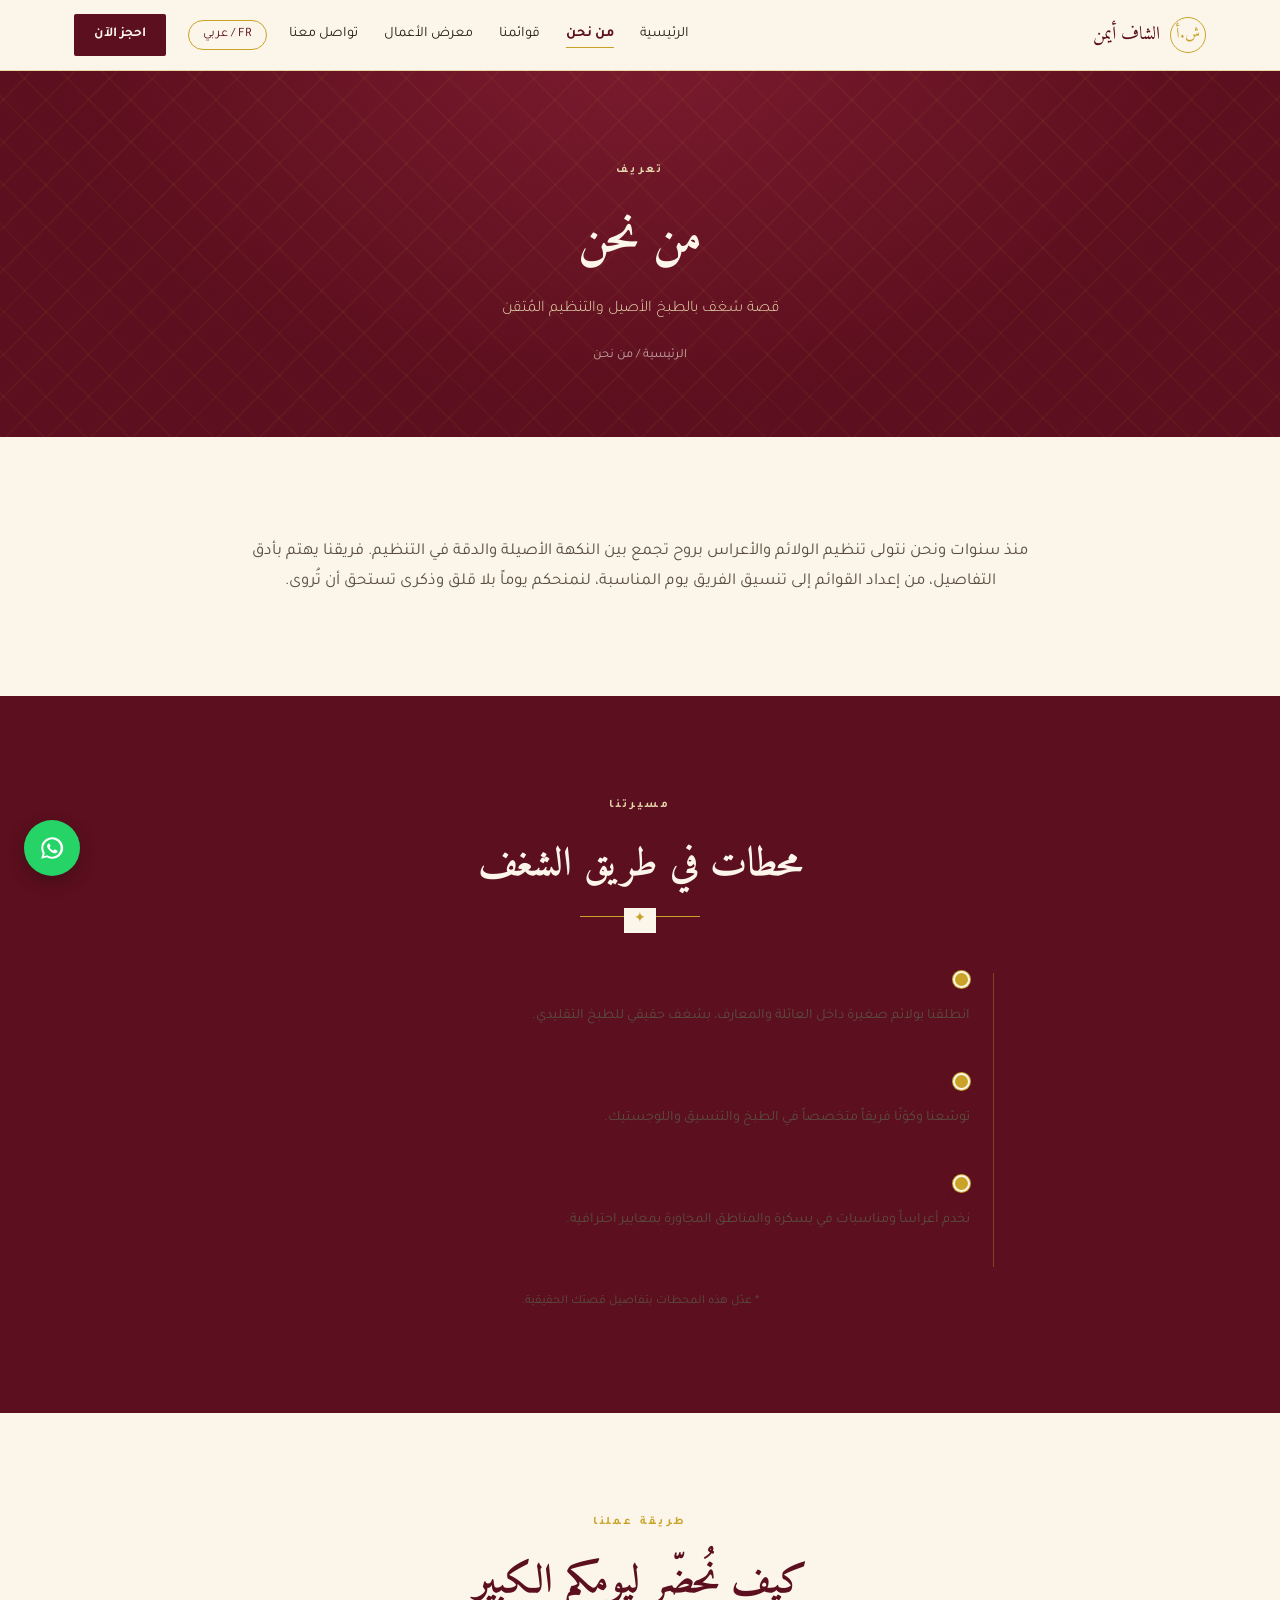
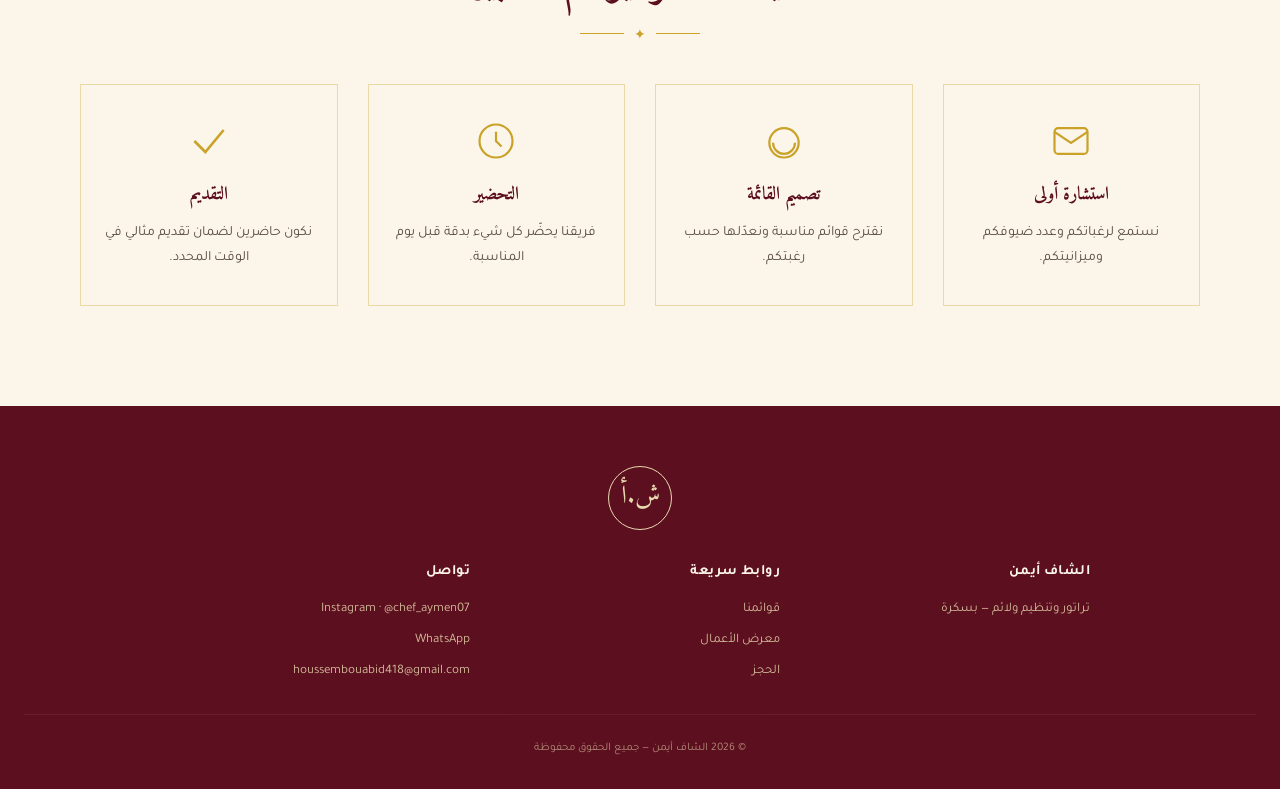
==== about.html @ d8530f5c "Add files via upload" ====
<!DOCTYPE html>
<html lang="ar" dir="rtl">
<head>
<meta charset="UTF-8">
<meta name="viewport" content="width=device-width, initial-scale=1.0">
<title>من نحن | الشاف أيمن — Chef Aymen</title>
<meta name="description" content="تعرّفوا على قصة الشاف أيمن وفريقنا المتخصص في تنظيم الولائم والأعراس.">
<link rel="canonical" href="https://your-domain-here.com/about.html">
<meta property="og:type" content="website">
<meta property="og:title" content="من نحن | الشاف أيمن — Chef Aymen">
<meta property="og:description" content="تعرّفوا على قصة الشاف أيمن وفريقنا المتخصص في تنظيم الولائم والأعراس.">
<meta property="og:url" content="https://your-domain-here.com/about.html">
<meta property="og:locale" content="ar_DZ">
<meta property="og:locale:alternate" content="fr_FR">
<meta name="twitter:card" content="summary">
<meta name="robots" content="index, follow">
<link rel="icon" href="favicon.svg" type="image/svg+xml">
<link rel="preconnect" href="https://fonts.googleapis.com">
<link href="https://fonts.googleapis.com/css2?family=Amiri:wght@400;700&family=Cormorant+Garamond:ital,wght@0,400;0,600;1,500&family=Tajawal:wght@300;400;500;700;900&display=swap" rel="stylesheet">
<link rel="stylesheet" href="style.css">
<script type="application/ld+json">
{
  "@context": "https://schema.org",
  "@type": "FoodEstablishment",
  "name": "الشاف أيمن - Chef Aymen",
  "image": "https://your-domain-here.com/og-image.jpg",
  "url": "https://your-domain-here.com",
  "telephone": "+213792289766",
  "servesCuisine": "الطبخ الجزائري التقليدي",
  "priceRange": "دج",
  "address": {
    "@type": "PostalAddress",
    "addressRegion": "بسكرة",
    "addressCountry": "DZ"
  },
  "sameAs": ["https://instagram.com/chef_aymen07"]
  
}
</script>
</head>
<body>

<header>
  <div class="nav-wrap">
    <a href="index.html" class="brand-mini">
      <span class="seal-mini">ش.أ</span>
      <span data-ar>الشاف أيمن</span>
      <span data-fr>Chef Aymen</span>
    </a>
    <div class="nav-cta">
      <nav class="main-nav">
        <ul>
        <li><a href="index.html"><span data-ar>الرئيسية</span><span data-fr>Accueil</span></a></li>
        <li><a href="about.html" class="active"><span data-ar>من نحن</span><span data-fr>À propos</span></a></li>
        <li><a href="menus.html"><span data-ar>قوائمنا</span><span data-fr>Nos Menus</span></a></li>
        <li><a href="gallery.html"><span data-ar>معرض الأعمال</span><span data-fr>Galerie</span></a></li>
        <li><a href="contact.html"><span data-ar>تواصل معنا</span><span data-fr>Contact</span></a></li>
        </ul>
      </nav>
      <button class="lang-toggle" id="langToggle">FR / عربي</button>
      <a href="booking.html" class="nav-book-btn">
        <span data-ar>احجز الآن</span><span data-fr>Réserver</span>
      </a>
      <button class="burger" id="burger" aria-label="Menu">
        <span></span><span></span><span></span>
      </button>
    </div>
  </div>
</header>

<div class="mobile-overlay" id="mobileOverlay"></div>
<div class="mobile-menu" id="mobileMenu">
  <button class="mobile-close" id="mobileClose">✕</button>
  <ul>
    <li><a href="index.html"><span data-ar>الرئيسية</span><span data-fr>Accueil</span></a></li>
        <li><a href="about.html" class="active"><span data-ar>من نحن</span><span data-fr>À propos</span></a></li>
        <li><a href="menus.html"><span data-ar>قوائمنا</span><span data-fr>Nos Menus</span></a></li>
        <li><a href="gallery.html"><span data-ar>معرض الأعمال</span><span data-fr>Galerie</span></a></li>
        <li><a href="contact.html"><span data-ar>تواصل معنا</span><span data-fr>Contact</span></a></li>
    <li><a href="booking.html" class="nav-book-btn" style="display:inline-block; margin-top:10px;"><span data-ar>احجز الآن</span><span data-fr>Réserver</span></a></li>
  </ul>
</div>


<section class="page-hero">
  <div class="kicker"><span data-ar>تعريف</span><span data-fr>Présentation</span></div>
  <h1><span data-ar>من نحن</span><span data-fr>À propos de nous</span></h1>
  <p><span data-ar>قصة شغف بالطبخ الأصيل والتنظيم المُتقن</span><span data-fr>Une histoire de passion pour la cuisine authentique et l'organisation soignée</span></p>
  <div class="breadcrumb"><a href="index.html"><span data-ar>الرئيسية</span><span data-fr>Accueil</span></a> / <span data-ar>من نحن</span><span data-fr>À propos</span></div>
</section>

<section>
  <div class="wrap-narrow" style="text-align:center;">
    <p class="reveal" style="font-size:1.05rem; color:var(--ink-soft);">
      <span data-ar>منذ سنوات ونحن نتولى تنظيم الولائم والأعراس بروح تجمع بين النكهة الأصيلة والدقة في التنظيم. فريقنا يهتم بأدق التفاصيل، من إعداد القوائم إلى تنسيق الفريق يوم المناسبة، لنمنحكم يوماً بلا قلق وذكرى تستحق أن تُروى.</span>
      <span data-fr>Depuis plusieurs années, nous organisons mariages et événements avec un esprit qui allie saveur authentique et rigueur d'organisation. Notre équipe soigne chaque détail, de la préparation des menus à la coordination le jour J.</span>
    </p>
  </div>
</section>

<section class="section-alt">
  <div class="wrap-narrow">
    <div class="kicker"><span data-ar>مسيرتنا</span><span data-fr>Notre parcours</span></div>
    <h2 class="section-title reveal"><span data-ar>محطات في طريق الشغف</span><span data-fr>Étapes d'un parcours passionné</span></h2>
    <div class="divider"></div>
    <div class="timeline">
      <div class="tl-item reveal">
        <h3><span data-ar>البداية</span><span data-fr>Les débuts</span></h3>
        <p><span data-ar>انطلقنا بولائم صغيرة داخل العائلة والمعارف، بشغف حقيقي للطبخ التقليدي.</span><span data-fr>Nous avons commencé par de petits événements familiaux, avec une vraie passion pour la cuisine traditionnelle.</span></p>
      </div>
      <div class="tl-item reveal">
        <h3><span data-ar>بناء الفريق</span><span data-fr>Constitution de l'équipe</span></h3>
        <p><span data-ar>توسّعنا وكوّنّا فريقاً متخصصاً في الطبخ والتنسيق واللوجستيك.</span><span data-fr>Nous nous sommes développés avec une équipe spécialisée en cuisine, coordination et logistique.</span></p>
      </div>
      <div class="tl-item reveal">
        <h3><span data-ar>اليوم</span><span data-fr>Aujourd'hui</span></h3>
        <p><span data-ar>نخدم أعراساً ومناسبات في بسكرة والمناطق المجاورة بمعايير احترافية.</span><span data-fr>Nous servons mariages et événements à Biskra et ses environs avec des standards professionnels.</span></p>
      </div>
    </div>
    <p class="form-note"><span data-ar>* عدّل هذه المحطات بتفاصيل قصتك الحقيقية.</span><span data-fr>* Personnalisez ces étapes avec votre histoire réelle.</span></p>
  </div>
</section>

<section>
  <div class="wrap">
    <div class="kicker"><span data-ar>طريقة عملنا</span><span data-fr>Notre méthode</span></div>
    <h2 class="section-title reveal"><span data-ar>كيف نُحضّر ليومكم الكبير</span><span data-fr>Comment nous préparons votre grand jour</span></h2>
    <div class="divider"></div>
    <div class="feature-grid">
      <div class="feature-card reveal">
      <div class="feature-icon"><svg viewBox="0 0 24 24" fill="none" stroke="currentColor" stroke-width="1.2"><rect x="3" y="5" width="18" height="14" rx="2"/><path d="M3 7l9 6 9-6"/></svg></div>
      <h3><span data-ar>استشارة أولى</span><span data-fr>Première consultation</span></h3>
      <p><span data-ar>نستمع لرغباتكم وعدد ضيوفكم وميزانيتكم.</span><span data-fr>Nous écoutons vos souhaits, le nombre d'invités et votre budget.</span></p>
    </div>
      <div class="feature-card reveal">
      <div class="feature-icon"><svg viewBox="0 0 24 24" fill="none" stroke="currentColor" stroke-width="1.2"><circle cx="12" cy="13" r="8"/><path d="M6 13a6 6 0 0 0 12 0"/></svg></div>
      <h3><span data-ar>تصميم القائمة</span><span data-fr>Conception du menu</span></h3>
      <p><span data-ar>نقترح قوائم مناسبة ونعدّلها حسب رغبتكم.</span><span data-fr>Nous proposons des menus adaptés et les ajustons selon vos préférences.</span></p>
    </div>
      <div class="feature-card reveal">
      <div class="feature-icon"><svg viewBox="0 0 24 24" fill="none" stroke="currentColor" stroke-width="1.2"><circle cx="12" cy="12" r="9"/><path d="M12 7v5l3 3"/></svg></div>
      <h3><span data-ar>التحضير</span><span data-fr>Préparation</span></h3>
      <p><span data-ar>فريقنا يحضّر كل شيء بدقة قبل يوم المناسبة.</span><span data-fr>Notre équipe prépare tout avec précision avant le jour J.</span></p>
    </div>
      <div class="feature-card reveal">
      <div class="feature-icon"><svg viewBox="0 0 24 24" fill="none" stroke="currentColor" stroke-width="1.4"><path d="M4 12l6 6L20 6"/></svg></div>
      <h3><span data-ar>التقديم</span><span data-fr>Le jour J</span></h3>
      <p><span data-ar>نكون حاضرين لضمان تقديم مثالي في الوقت المحدد.</span><span data-fr>Nous sommes présents pour garantir un service parfait à l'heure.</span></p>
    </div>
    </div>
  </div>
</section>


<footer>
  <div class="seal" style="border-color:var(--gold-soft); color:var(--gold-soft);">ش.أ</div>
  <div class="footer-grid">
    <div>
      <h4><span data-ar>الشاف أيمن</span><span data-fr>Chef Aymen</span></h4>
      <ul>
        <li><span data-ar>تراتور وتنظيم ولائم — بسكرة</span><span data-fr>Traiteur & organisation d'événements — Biskra</span></li>
      </ul>
    </div>
    <div>
      <h4><span data-ar>روابط سريعة</span><span data-fr>Liens rapides</span></h4>
      <ul>
        <li><a href="menus.html"><span data-ar>قوائمنا</span><span data-fr>Nos menus</span></a></li>
        <li><a href="gallery.html"><span data-ar>معرض الأعمال</span><span data-fr>Galerie</span></a></li>
        <li><a href="booking.html"><span data-ar>الحجز</span><span data-fr>Réservation</span></a></li>
      </ul>
    </div>
    <div>
      <h4><span data-ar>تواصل</span><span data-fr>Contact</span></h4>
      <ul>
        <li><a href="https://instagram.com/chef_aymen07" target="_blank">Instagram · @chef_aymen07</a></li>
        <li><a href="https://wa.me/213792289766" target="_blank">WhatsApp</a></li>
        <li><a href="mailto:houssembouabid418@gmail.com">houssembouabid418@gmail.com</a></li>
      </ul>
    </div>
  </div>
  <div class="footer-fine">
    <span data-ar>© 2026 الشاف أيمن — جميع الحقوق محفوظة</span>
    <span data-fr>© 2026 Chef Aymen — Tous droits réservés</span>
  </div>
</footer>

<a class="float-wa" href="https://wa.me/213792289766" target="_blank" aria-label="WhatsApp">
  <svg width="26" height="26" viewBox="0 0 24 24" fill="#fff"><path d="M12 2a10 10 0 0 0-8.6 15L2 22l5.2-1.4A10 10 0 1 0 12 2zm0 18a8 8 0 0 1-4.1-1.1l-.3-.2-3 .8.8-2.9-.2-.3A8 8 0 1 1 12 20zm4.4-5.9c-.2-.1-1.4-.7-1.6-.8s-.4-.1-.5.1-.6.8-.7.9-.3.2-.5.1a6.6 6.6 0 0 1-1.9-1.2 7 7 0 0 1-1.3-1.6c-.1-.2 0-.4.1-.5l.4-.4.2-.4c0-.1 0-.3 0-.4s-.5-1.2-.7-1.6-.4-.4-.5-.4h-.5a.9.9 0 0 0-.6.3 2.7 2.7 0 0 0-.9 2 4.7 4.7 0 0 0 1 2.5 10.7 10.7 0 0 0 4.1 3.6c.6.2 1 .4 1.4.5a3.3 3.3 0 0 0 1.5.1 2.5 2.5 0 0 0 1.6-1.1 1.9 1.9 0 0 0 .1-1.1c-.1-.1-.2-.2-.4-.3z"/></svg>
</a>

<script src="script.js"></script>
</body>
</html>
---- style.css ----
/* =========================================================
   Chef Aymen — Design System
   ========================================================= */
:root{
  --maroon-deep:#5C0F1E;
  --maroon-mid:#7A1B2E;
  --maroon-light:#9C2B42;
  --gold:#C9A227;
  --gold-soft:#E8D9AF;
  --gold-pale:#F4EBD3;
  --ivory:#FBF5EA;
  --ink:#2B2118;
  --ink-soft:#5a4d40;
  --line: rgba(201,162,39,0.35);
  --success:#2E7D4F;
}
*{box-sizing:border-box; margin:0; padding:0;}
html{scroll-behavior:smooth;}
body{
  background:var(--ivory);
  color:var(--ink);
  font-family:'Tajawal', sans-serif;
  line-height:1.75;
  overflow-x:hidden;
}
[data-fr]{display:none;}
html.lang-fr [data-ar]{display:none;}
html.lang-fr [data-fr]{display:inline;}
html.lang-fr [data-fr].block{display:block;}
h1,h2,h3,.display{ font-family:'Amiri', serif; font-weight:700; }
html.lang-fr h1, html.lang-fr h2, html.lang-fr h3, html.lang-fr .display{
  font-family:'Cormorant Garamond', serif; font-style:italic; font-weight:600;
}
a{color:inherit; text-decoration:none;}
ul{list-style:none;}
img{max-width:100%; display:block;}
button{font-family:inherit;}

/* ---------- Reveal animation ---------- */
.reveal{opacity:0; transform:translateY(24px); transition:opacity .7s cubic-bezier(.16,.8,.3,1), transform .7s cubic-bezier(.16,.8,.3,1);}
.reveal.active{opacity:1; transform:translateY(0);}
.feature-grid .feature-card:nth-child(1){transition-delay:.05s;}
.feature-grid .feature-card:nth-child(2){transition-delay:.15s;}
.feature-grid .feature-card:nth-child(3){transition-delay:.25s;}
.feature-grid .feature-card:nth-child(4){transition-delay:.35s;}
.menu-grid .menu-card:nth-child(1){transition-delay:.05s;}
.menu-grid .menu-card:nth-child(2){transition-delay:.15s;}
.menu-grid .menu-card:nth-child(3){transition-delay:.25s;}
.menu-grid .menu-card:nth-child(4){transition-delay:.35s;}
.stats .stat:nth-child(1){transition-delay:.05s;}
.stats .stat:nth-child(2){transition-delay:.15s;}
.stats .stat:nth-child(3){transition-delay:.25s;}
.contact-grid .contact-card:nth-child(1){transition-delay:.05s;}
.contact-grid .contact-card:nth-child(2){transition-delay:.12s;}
.contact-grid .contact-card:nth-child(3){transition-delay:.19s;}
.contact-grid .contact-card:nth-child(4){transition-delay:.26s;}

/* ---------- Hero entrance (plays on load, not scroll) ---------- */
@keyframes heroIn{
  from{opacity:0; transform:translateY(18px);}
  to{opacity:1; transform:translateY(0);}
}
.hero-frame > *{opacity:0; animation:heroIn .8s cubic-bezier(.16,.8,.3,1) forwards;}
.hero-frame .seal{animation-delay:.05s;}
.hero-frame .eyebrow{animation-delay:.15s;}
.hero-frame h1{animation-delay:.25s;}
.hero-frame p.tagline{animation-delay:.38s;}
.hero-frame .hero-ctas{animation-delay:.5s;}
.hero-frame .corner{opacity:0; animation:heroIn .8s ease forwards; animation-delay:.6s;}

/* ---------- Demo banner ---------- */
.demo-banner{
  background:var(--maroon-deep); color:var(--gold-soft);
  text-align:center; font-size:.76rem; padding:8px 14px; letter-spacing:.02em;
}

/* ---------- Header / Nav ---------- */
header{
  position:sticky; top:0; z-index:100;
  background:rgba(251,245,234,0.94);
  backdrop-filter:blur(6px);
  border-bottom:1px solid var(--line);
  transition:box-shadow .3s ease, padding .3s ease;
}
header.scrolled{ box-shadow:0 6px 24px rgba(43,33,24,.08); }
.nav-wrap{
  max-width:1180px; margin:0 auto;
  display:flex; align-items:center; justify-content:space-between;
  padding:14px 24px;
}
.brand-mini{ display:flex; align-items:center; gap:10px; font-family:'Amiri', serif; font-size:1.15rem; color:var(--maroon-deep); }
html.lang-fr .brand-mini{font-family:'Cormorant Garamond', serif; font-style:italic;}
.seal-mini{
  width:36px; height:36px; border-radius:50%; border:1.5px solid var(--gold);
  display:flex; align-items:center; justify-content:center; font-family:'Amiri', serif; color:var(--gold); font-size:.95rem; flex-shrink:0;
}
.nav-cta{display:flex; align-items:center; gap:22px;}
nav.main-nav ul{display:flex; gap:26px; font-size:.9rem;}
nav.main-nav a{position:relative; padding:4px 0;}
nav.main-nav a::after{
  content:""; position:absolute; bottom:-3px; right:0; width:0; height:1.5px; background:var(--gold);
  transition:width .25s;
}
nav.main-nav a:hover::after, nav.main-nav a.active::after{width:100%;}
nav.main-nav a.active{color:var(--maroon-deep); font-weight:700;}
.lang-toggle{
  border:1px solid var(--gold); color:var(--maroon-deep); background:transparent;
  padding:6px 14px; font-size:.8rem; border-radius:20px; cursor:pointer; transition:.2s;
}
.lang-toggle:hover{background:var(--gold); color:#fff;}
.nav-book-btn{
  background:var(--maroon-deep); color:var(--ivory); padding:9px 20px;
  border-radius:2px; font-size:.85rem; font-weight:700; transition:.2s;
}
.nav-book-btn:hover{background:var(--gold); color:var(--maroon-deep);}
.burger{display:none; flex-direction:column; gap:5px; background:none; border:none; cursor:pointer; padding:6px;}
.burger span{width:24px; height:2px; background:var(--maroon-deep);}
.mobile-menu{
  display:none; position:fixed; inset:0 0 0 auto; width:78%; max-width:320px;
  background:var(--ivory); z-index:200; padding:30px 26px; box-shadow:-8px 0 30px rgba(0,0,0,.15);
  transform:translateX(100%); transition:transform .3s ease;
}
[dir="ltr"] .mobile-menu{ inset:0 auto 0 0; transform:translateX(-100%); box-shadow:8px 0 30px rgba(0,0,0,.15); }
.mobile-menu.open{transform:translateX(0);}
.mobile-menu ul{display:flex; flex-direction:column; gap:22px; margin-top:40px; font-size:1.05rem;}
.mobile-overlay{display:none; position:fixed; inset:0; background:rgba(43,33,24,.4); z-index:150;}
.mobile-overlay.open{display:block;}
.mobile-close{position:absolute; top:20px; left:20px; background:none; border:none; font-size:1.6rem; color:var(--maroon-deep); cursor:pointer;}
[dir="ltr"] .mobile-close{left:auto; right:20px;}
@media(max-width:860px){
  nav.main-nav{display:none;}
  .burger{display:flex;}
}

/* ---------- Page hero (inner pages) ---------- */
.page-hero{
  background:radial-gradient(ellipse at 50% -10%, var(--maroon-mid), var(--maroon-deep) 65%);
  color:var(--ivory); text-align:center; padding:90px 24px 70px; position:relative; overflow:hidden;
}
.page-hero::before{
  content:""; position:absolute; inset:0;
  background-image:
    repeating-linear-gradient(45deg, rgba(201,162,39,0.05) 0 2px, transparent 2px 30px),
    repeating-linear-gradient(-45deg, rgba(201,162,39,0.05) 0 2px, transparent 2px 30px);
}
.page-hero .kicker{position:relative; letter-spacing:.25em; font-size:.72rem; color:var(--gold-soft); text-transform:uppercase; margin-bottom:16px;}
.page-hero h1{position:relative; font-size:clamp(2.1rem,5vw,3rem); margin-bottom:14px;}
.page-hero p{position:relative; color:var(--gold-soft); font-family:'Tajawal'; font-weight:300; max-width:560px; margin:0 auto;}
.breadcrumb{position:relative; margin-top:22px; font-size:.8rem; color:rgba(251,245,234,.65);}
.breadcrumb a:hover{color:var(--gold);}

/* ---------- Full hero (home) ---------- */
.hero{
  position:relative; min-height:90vh; display:flex; align-items:center; justify-content:center;
  text-align:center; background:radial-gradient(ellipse at 50% -10%, var(--maroon-mid), var(--maroon-deep) 60%);
  color:var(--ivory); padding:80px 24px 60px; overflow:hidden;
}
.hero::before{
  content:""; position:absolute; inset:0;
  background-image:
    repeating-linear-gradient(45deg, rgba(201,162,39,0.05) 0 2px, transparent 2px 30px),
    repeating-linear-gradient(-45deg, rgba(201,162,39,0.05) 0 2px, transparent 2px 30px);
}
.hero-frame{position:relative; max-width:660px; padding:56px 40px; border:1px solid var(--gold);}
.corner{position:absolute; width:26px; height:26px; border-color:var(--gold); border-style:solid;}
.corner.tl{top:-1px; right:-1px; border-width:2px 2px 0 0;}
.corner.tr{top:-1px; left:-1px; border-width:2px 0 0 2px;}
.corner.bl{bottom:-1px; right:-1px; border-width:0 2px 2px 0;}
.corner.br{bottom:-1px; left:-1px; border-width:0 0 2px 2px;}
.seal{width:64px; height:64px; margin:0 auto 22px; border-radius:50%; border:1.5px solid var(--gold);
  display:flex; align-items:center; justify-content:center; font-family:'Amiri', serif; font-size:1.6rem; color:var(--gold);}
.hero .eyebrow{letter-spacing:.25em; font-size:.72rem; color:var(--gold-soft); text-transform:uppercase; margin-bottom:18px;}
.hero h1{font-size:clamp(2.3rem,6vw,3.5rem); line-height:1.25; margin-bottom:16px;}
.hero p.tagline{font-size:1.02rem; color:var(--gold-soft); margin-bottom:30px; font-family:'Tajawal'; font-weight:300;}
.hero-ctas{display:flex; gap:16px; justify-content:center; flex-wrap:wrap;}

/* ---------- Buttons ---------- */
.btn{display:inline-block; padding:14px 36px; background:var(--gold); color:var(--maroon-deep);
  font-weight:700; font-size:.92rem; border:none; cursor:pointer; letter-spacing:.02em; transition:.25s;}
.btn:hover{background:var(--ivory); transform:translateY(-2px);}
.btn-outline{background:transparent; border:1.5px solid var(--gold); color:var(--gold-soft);}
.btn-outline:hover{background:var(--gold); color:var(--maroon-deep);}
.btn-dark{background:var(--maroon-deep); color:var(--ivory);}
.btn-dark:hover{background:var(--gold); color:var(--maroon-deep);}

/* ---------- Shared section chrome ---------- */
section{padding:100px 24px;}
.wrap{max-width:1120px; margin:0 auto;}
.wrap-narrow{max-width:820px; margin:0 auto;}
.kicker{text-align:center; letter-spacing:.25em; font-size:.72rem; color:var(--gold); text-transform:uppercase; margin-bottom:14px; font-weight:700;}
.section-title{text-align:center; font-size:clamp(1.8rem,4vw,2.5rem); color:var(--maroon-deep); margin-bottom:16px;}
.section-sub{text-align:center; color:var(--ink-soft); max-width:560px; margin:0 auto 10px;}
.divider{width:120px; height:1px; background:var(--gold); margin:0 auto 50px; position:relative;}
.divider::before{content:"✦"; position:absolute; top:-8px; left:50%; transform:translateX(-50%); color:var(--gold); background:var(--ivory); padding:0 10px; font-size:.9rem;}
.section-alt{background:var(--maroon-deep); color:var(--ivory);}
.section-alt .section-title, .section-alt .kicker{color:var(--ivory);}
.section-alt .kicker{color:var(--gold-soft);}
.section-alt .section-sub{color:rgba(251,245,234,.75);}
.section-alt .divider{background:var(--gold);}

/* ---------- Highlight / feature cards ---------- */
.feature-grid{display:grid; grid-template-columns:repeat(auto-fit, minmax(220px,1fr)); gap:30px; margin-top:20px;}
.feature-card{text-align:center; padding:34px 22px; border:1px solid var(--line); transition:.3s;}
.feature-card:hover{border-color:var(--gold); transform:translateY(-4px);}
.feature-icon{width:44px; height:44px; margin:0 auto 16px; color:var(--gold);}
.feature-card h3{font-size:1.15rem; margin-bottom:10px; color:var(--maroon-deep);}
.feature-card p{font-size:.88rem; color:var(--ink-soft);}

/* ---------- Stats ---------- */
.stats{display:flex; justify-content:center; gap:60px; margin-top:50px; flex-wrap:wrap;}
.stat{text-align:center;}
.stat b{display:block; font-family:'Amiri',serif; font-size:2rem; color:var(--maroon-deep);}
html.lang-fr .stat b{font-family:'Cormorant Garamond',serif;}
.stat span{font-size:.8rem; color:var(--ink-soft); letter-spacing:.05em;}

/* ---------- Timeline (about page) ---------- */
.timeline{max-width:720px; margin:0 auto; position:relative; padding-right:30px;}
[dir="ltr"] .timeline{padding-right:0; padding-left:30px;}
.timeline::before{content:""; position:absolute; top:6px; bottom:6px; right:6px; width:1px; background:var(--line);}
[dir="ltr"] .timeline::before{right:auto; left:6px;}
.tl-item{position:relative; padding-bottom:40px;}
.tl-item::before{content:""; position:absolute; top:4px; right:0; width:13px; height:13px; border-radius:50%; background:var(--gold); border:2px solid var(--ivory); box-shadow:0 0 0 1px var(--gold);}
[dir="ltr"] .tl-item::before{right:auto; left:0;}
.tl-item h3{font-size:1.1rem; color:var(--maroon-deep); margin-bottom:6px;}
.tl-item p{font-size:.9rem; color:var(--ink-soft);}

/* ---------- Menu cards ---------- */
.menu-grid{display:grid; grid-template-columns:repeat(auto-fit, minmax(280px,1fr)); gap:30px; margin-top:20px;}
.menu-card{border:1px solid var(--line); padding:36px 28px; text-align:center; position:relative; background:rgba(255,255,255,0.02); transition:.3s;}
.section-alt .menu-card:hover{border-color:var(--gold); transform:translateY(-4px);}
.menu-card h3{font-size:1.3rem; margin-bottom:8px;}
.menu-icon{width:44px; height:44px; margin:0 auto 16px; color:var(--gold);}
.menu-list{text-align:right; font-size:.85rem; margin:16px 0; opacity:.85;}
[dir="ltr"] .menu-list{text-align:left;}
.menu-list li{padding:4px 0; border-bottom:1px dashed rgba(255,255,255,.12);}
.menu-price{font-family:'Amiri',serif; font-size:1.5rem; color:var(--gold); border-top:1px solid var(--line); padding-top:14px; margin-top:10px;}
html.lang-fr .menu-price{font-family:'Cormorant Garamond',serif;}
.menu-price small{display:block; font-family:'Tajawal'; font-size:.65rem; color:rgba(251,245,234,0.55); margin-top:4px;}

/* ---------- Package comparison table ---------- */
.pkg-grid{display:grid; grid-template-columns:repeat(auto-fit, minmax(260px,1fr)); gap:26px; margin-top:20px; align-items:stretch;}
.pkg-card{border:1px solid var(--line); padding:36px 26px; position:relative; display:flex; flex-direction:column;}
.pkg-card.featured{border:2px solid var(--gold); transform:scale(1.03); box-shadow:0 10px 30px rgba(92,15,30,.08);}
.pkg-badge{position:absolute; top:-13px; left:50%; transform:translateX(-50%); background:var(--gold); color:var(--maroon-deep); font-size:.7rem; font-weight:700; padding:5px 16px; letter-spacing:.03em;}
.pkg-card h3{color:var(--maroon-deep); font-size:1.25rem; text-align:center; margin-bottom:8px;}
.pkg-price{text-align:center; font-family:'Amiri',serif; font-size:1.8rem; color:var(--gold); margin-bottom:4px;}
html.lang-fr .pkg-price{font-family:'Cormorant Garamond',serif;}
.pkg-price small{display:block; font-family:'Tajawal'; font-size:.68rem; color:var(--ink-soft);}
.pkg-features{margin:22px 0; flex-grow:1;}
.pkg-features li{padding:8px 0; font-size:.87rem; color:var(--ink-soft); display:flex; gap:8px; align-items:flex-start;}
.pkg-features li svg{width:16px; height:16px; flex-shrink:0; color:var(--success); margin-top:3px;}

/* ---------- Gallery ---------- */
.gallery-tabs{display:flex; justify-content:center; gap:10px; flex-wrap:wrap; margin-bottom:40px;}
.gtab{padding:9px 20px; border:1px solid var(--line); font-size:.85rem; cursor:pointer; background:transparent; transition:.2s; border-radius:20px;}
.gtab.active, .gtab:hover{background:var(--maroon-deep); color:var(--ivory); border-color:var(--maroon-deep);}
.gallery-grid{display:grid; grid-template-columns:repeat(auto-fill, minmax(250px,1fr)); gap:20px;}
.gframe{
  aspect-ratio:4/5; border:1px solid var(--line); overflow:hidden; cursor:pointer;
  position:relative; background:var(--gold-pale); box-shadow:0 4px 14px rgba(43,33,24,.06);
  transition:box-shadow .35s ease, transform .35s ease;
}
.gframe:hover{box-shadow:0 14px 34px rgba(43,33,24,.18); transform:translateY(-4px);}
.gframe img{width:100%; height:100%; object-fit:cover; display:block; transition:transform .5s ease;}
.gframe:hover img{transform:scale(1.08);}
.gframe::after{
  content:"+"; position:absolute; inset:0; display:flex; align-items:center; justify-content:center;
  font-size:2rem; color:#fff; background:rgba(92,15,30,0); opacity:0; transition:.3s;
}
.gframe:hover::after{background:rgba(92,15,30,.25); opacity:1;}

/* ---------- Lightbox ---------- */
.lightbox{
  display:none; position:fixed; inset:0; z-index:300; background:rgba(20,12,8,.92);
  align-items:center; justify-content:center; padding:30px; cursor:zoom-out;
}
.lightbox.open{display:flex;}
.lightbox img{max-width:92vw; max-height:88vh; object-fit:contain; box-shadow:0 20px 60px rgba(0,0,0,.5); border:2px solid var(--gold);}
.lightbox-close{position:absolute; top:22px; left:30px; color:var(--gold-soft); font-size:2.2rem; cursor:pointer; line-height:1;}
[dir="ltr"] .lightbox-close{left:auto; right:30px;}

/* ---------- Forms ---------- */
.card-panel{max-width:820px; margin:0 auto; border:1px solid var(--line); padding:50px 40px; position:relative; background:#fff;}
.field-row{display:grid; grid-template-columns:1fr 1fr; gap:20px;}
@media(max-width:600px){.field-row{grid-template-columns:1fr;}}
.field{display:flex; flex-direction:column; gap:6px; margin-bottom:20px;}
.field label{font-size:.8rem; color:var(--maroon-deep); font-weight:700;}
.field input, .field select, .field textarea{
  border:none; border-bottom:1.5px solid var(--line); background:transparent; padding:10px 4px;
  font-family:'Tajawal'; font-size:.95rem; color:var(--ink); outline:none; transition:.2s;
}
.field input:focus, .field select:focus, .field textarea:focus{border-color:var(--gold);}
.form-actions{display:flex; gap:16px; flex-wrap:wrap; margin-top:26px; justify-content:center;}
.form-note{text-align:center; font-size:.78rem; color:var(--ink-soft); margin-top:18px;}
.required-note{font-size:.72rem; color:var(--ink-soft); text-align:center; margin-bottom:22px;}
.form-status{text-align:center; font-size:.9rem; margin-top:16px; padding:12px; display:none;}
.form-status.show{display:block;}
.form-status.ok{background:#eaf5ee; color:var(--success); border:1px solid #bfe3cb;}
.form-status.err{background:#fbe9e9; color:#a33; border:1px solid #f0c4c4;}

/* ---------- FAQ ---------- */
.faq{max-width:760px; margin:0 auto;}
.faq-item{border-bottom:1px solid var(--line);}
.faq-q{width:100%; text-align:right; background:none; border:none; padding:20px 0; font-size:1rem; font-weight:700; color:var(--maroon-deep); cursor:pointer; display:flex; justify-content:space-between; align-items:center; gap:14px;}
[dir="ltr"] .faq-q{text-align:left;}
.faq-q .plus{font-size:1.3rem; color:var(--gold); transition:.25s;}
.faq-item.open .plus{transform:rotate(45deg);}
.faq-a{max-height:0; overflow:hidden; transition:max-height .3s ease; font-size:.9rem; color:var(--ink-soft);}
.faq-a-inner{padding-bottom:20px;}
.faq-item.open .faq-a{max-height:240px;}

/* ---------- Contact info blocks ---------- */
.contact-grid{display:grid; grid-template-columns:repeat(auto-fit, minmax(220px,1fr)); gap:26px; margin-top:20px;}
.contact-card{text-align:center; padding:30px 20px; border:1px solid var(--line);}
.contact-card svg{width:34px; height:34px; color:var(--gold); margin:0 auto 14px;}
.contact-card h3{font-size:1.05rem; color:var(--maroon-deep); margin-bottom:8px;}
.contact-card p{font-size:.88rem; color:var(--ink-soft);}
.map-wrap{max-width:1000px; margin:50px auto 0; border:1px solid var(--line); overflow:hidden;}
.map-wrap iframe{width:100%; height:360px; border:0; display:block;}

/* ---------- Footer ---------- */
footer{background:var(--maroon-deep); color:var(--gold-soft); text-align:center; padding:60px 24px 30px;}
footer .seal{margin-bottom:20px;}
.footer-grid{display:grid; grid-template-columns:repeat(auto-fit,minmax(180px,1fr)); gap:30px; max-width:900px; margin:30px auto; text-align:right;}
[dir="ltr"] .footer-grid{text-align:left;}
.footer-grid h4{color:var(--ivory); font-size:.9rem; margin-bottom:14px; letter-spacing:.03em;}
.footer-grid ul{display:flex; flex-direction:column; gap:8px; font-size:.82rem; opacity:.85;}
.footer-grid ul a:hover{color:#fff;}
.footer-fine{font-size:.72rem; opacity:.6; margin-top:30px; border-top:1px solid rgba(255,255,255,.1); padding-top:24px;}

/* ---------- Floating WhatsApp ---------- */
.float-wa{
  position:fixed; bottom:24px; left:24px; z-index:60; width:56px; height:56px; border-radius:50%;
  background:#25D366; color:#fff; display:flex; align-items:center; justify-content:center;
  box-shadow:0 6px 18px rgba(0,0,0,0.25);
}
[dir="rtl"] .float-wa{left:24px; right:auto;}
[dir="ltr"] .float-wa{left:auto; right:24px;}

::selection{background:var(--gold); color:#fff;}
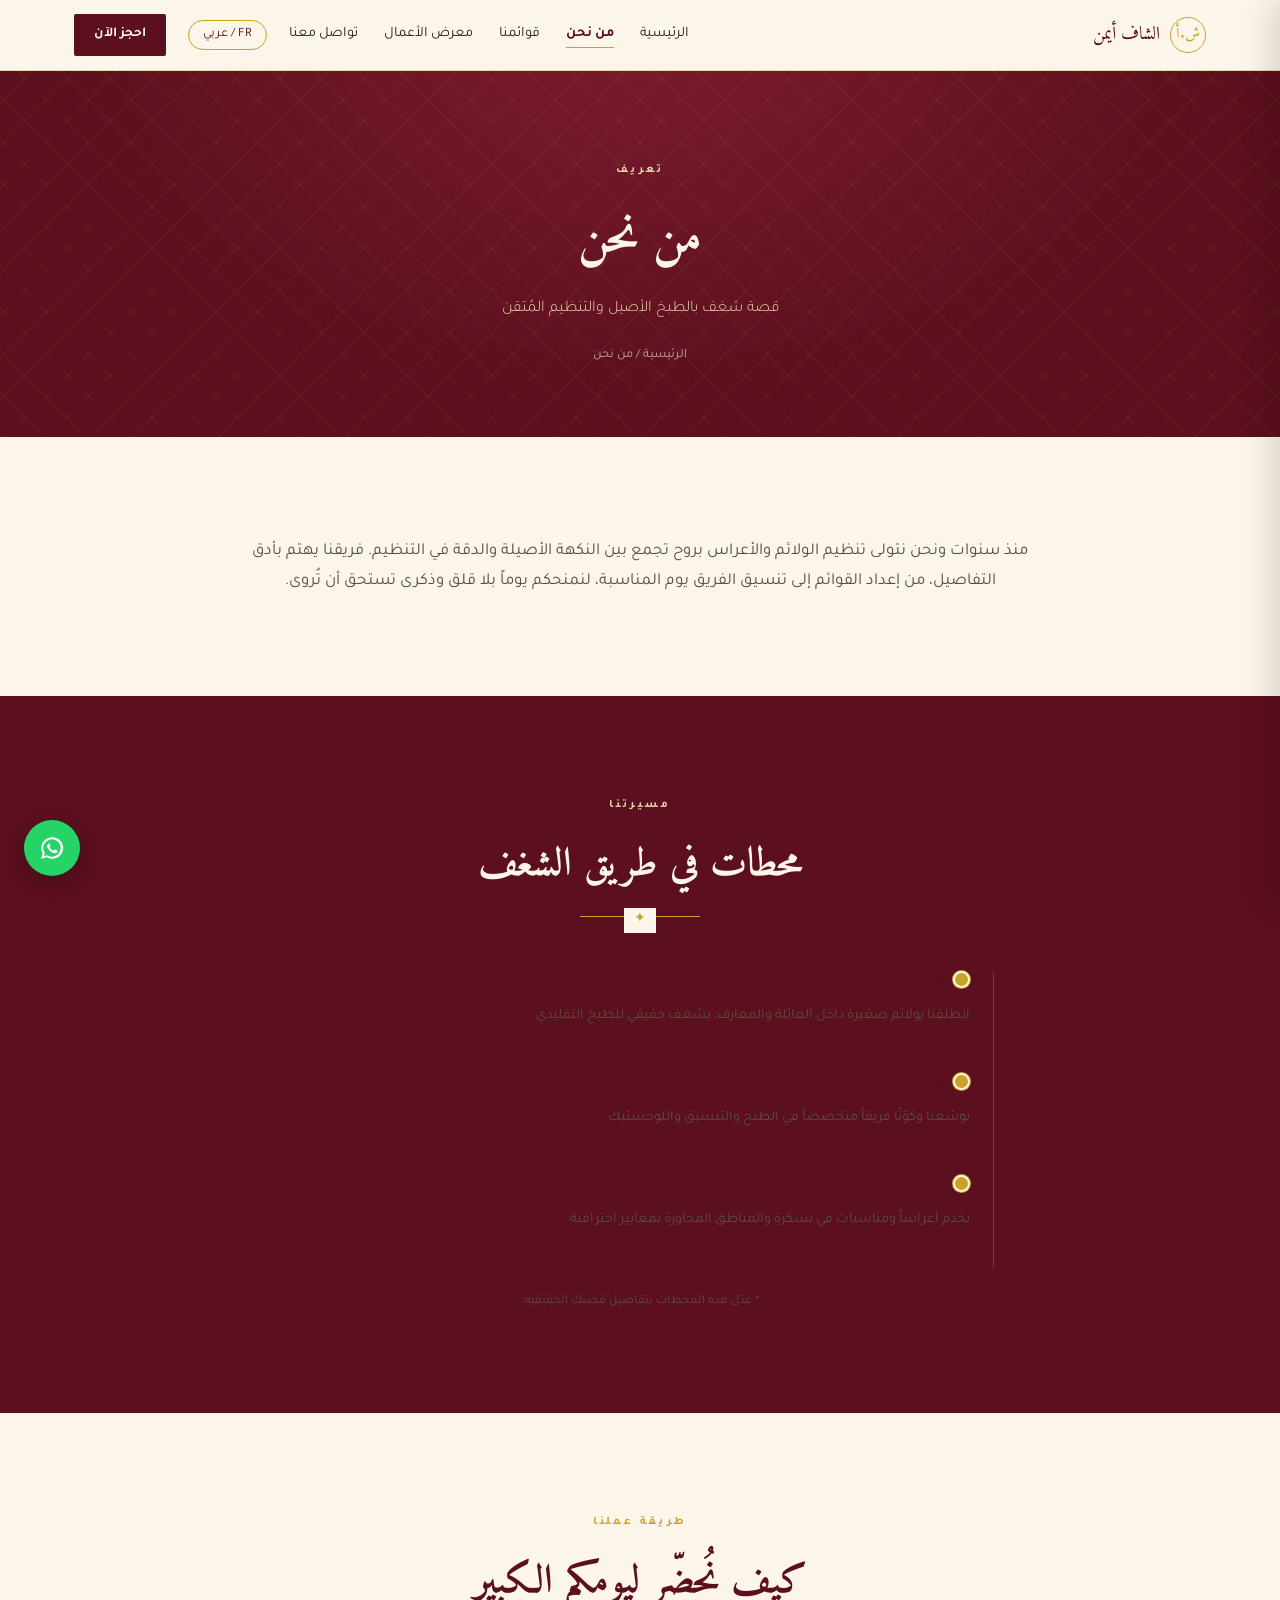
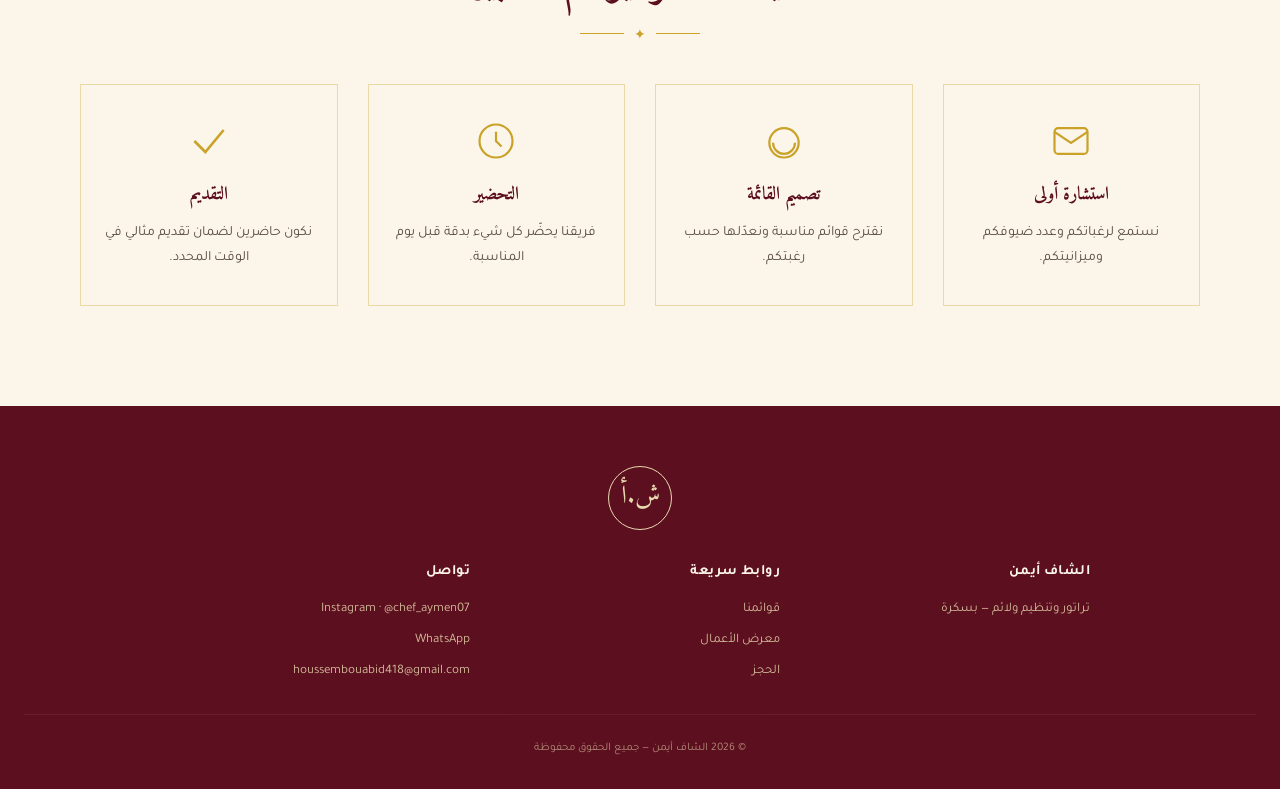
==== commit 41de8aa2: "Add files via upload" ====
--- a/about.html
+++ b/about.html
@@ -61,7 +61,7 @@
       <a href="booking.html" class="nav-book-btn">
         <span data-ar>احجز الآن</span><span data-fr>Réserver</span>
       </a>
-      <button class="burger" id="burger" aria-label="Menu">
+      <button class="burger" id="burger" aria-label="Menu" onclick="if(window.toggleMobileMenu)window.toggleMobileMenu();">
         <span></span><span></span><span></span>
       </button>
     </div>
--- a/style.css
+++ b/style.css
@@ -23,9 +23,9 @@
   line-height:1.75;
   overflow-x:hidden;
 }
-[data-fr]{display:none;}
-html.lang-fr [data-ar]{display:none;}
-html.lang-fr [data-fr]{display:inline;}
+[data-fr]:not(option){display:none;}
+html.lang-fr [data-ar]:not(option){display:none;}
+html.lang-fr [data-fr]:not(option){display:inline;}
 html.lang-fr [data-fr].block{display:block;}
 h1,h2,h3,.display{ font-family:'Amiri', serif; font-weight:700; }
 html.lang-fr h1, html.lang-fr h2, html.lang-fr h3, html.lang-fr .display{
@@ -116,7 +116,7 @@
 .burger{display:none; flex-direction:column; gap:5px; background:none; border:none; cursor:pointer; padding:6px;}
 .burger span{width:24px; height:2px; background:var(--maroon-deep);}
 .mobile-menu{
-  display:none; position:fixed; inset:0 0 0 auto; width:78%; max-width:320px;
+  display:block; position:fixed; inset:0 0 0 auto; width:78%; max-width:320px;
   background:var(--ivory); z-index:200; padding:30px 26px; box-shadow:-8px 0 30px rgba(0,0,0,.15);
   transform:translateX(100%); transition:transform .3s ease;
 }
@@ -288,6 +288,12 @@
 .field input, .field select, .field textarea{
   border:none; border-bottom:1.5px solid var(--line); background:transparent; padding:10px 4px;
   font-family:'Tajawal'; font-size:.95rem; color:var(--ink); outline:none; transition:.2s;
+  width:100%; box-sizing:border-box;
+}
+.field select{
+  -webkit-appearance:menulist; appearance:auto; cursor:pointer;
+  min-height:42px; position:relative; z-index:1;
+  background-color:#fff;
 }
 .field input:focus, .field select:focus, .field textarea:focus{border-color:var(--gold);}
 .form-actions{display:flex; gap:16px; flex-wrap:wrap; margin-top:26px; justify-content:center;}
@@ -297,6 +303,16 @@
 .form-status.show{display:block;}
 .form-status.ok{background:#eaf5ee; color:var(--success); border:1px solid #bfe3cb;}
 .form-status.err{background:#fbe9e9; color:#a33; border:1px solid #f0c4c4;}
+
+/* ---------- Dish picker (booking form) ---------- */
+.dish-picker{border:1px solid var(--line); padding:6px 20px; max-height:420px; overflow-y:auto; background:#fdfbf5;}
+.dish-group{padding:16px 0; border-bottom:1px dashed var(--line);}
+.dish-group:last-child{border-bottom:none;}
+.dish-group h4{font-size:.92rem; color:var(--maroon-deep); margin-bottom:10px;}
+.dish-check-grid{display:grid; grid-template-columns:repeat(auto-fill, minmax(150px,1fr)); gap:6px 14px;}
+.dish-check{display:flex; align-items:center; gap:8px; font-size:.85rem; color:var(--ink-soft); cursor:pointer; padding:3px 0;}
+.dish-check input[type="checkbox"]{width:16px; height:16px; accent-color:var(--gold); cursor:pointer; flex-shrink:0;}
+.dish-check:hover{color:var(--maroon-deep);}
 
 /* ---------- FAQ ---------- */
 .faq{max-width:760px; margin:0 auto;}
